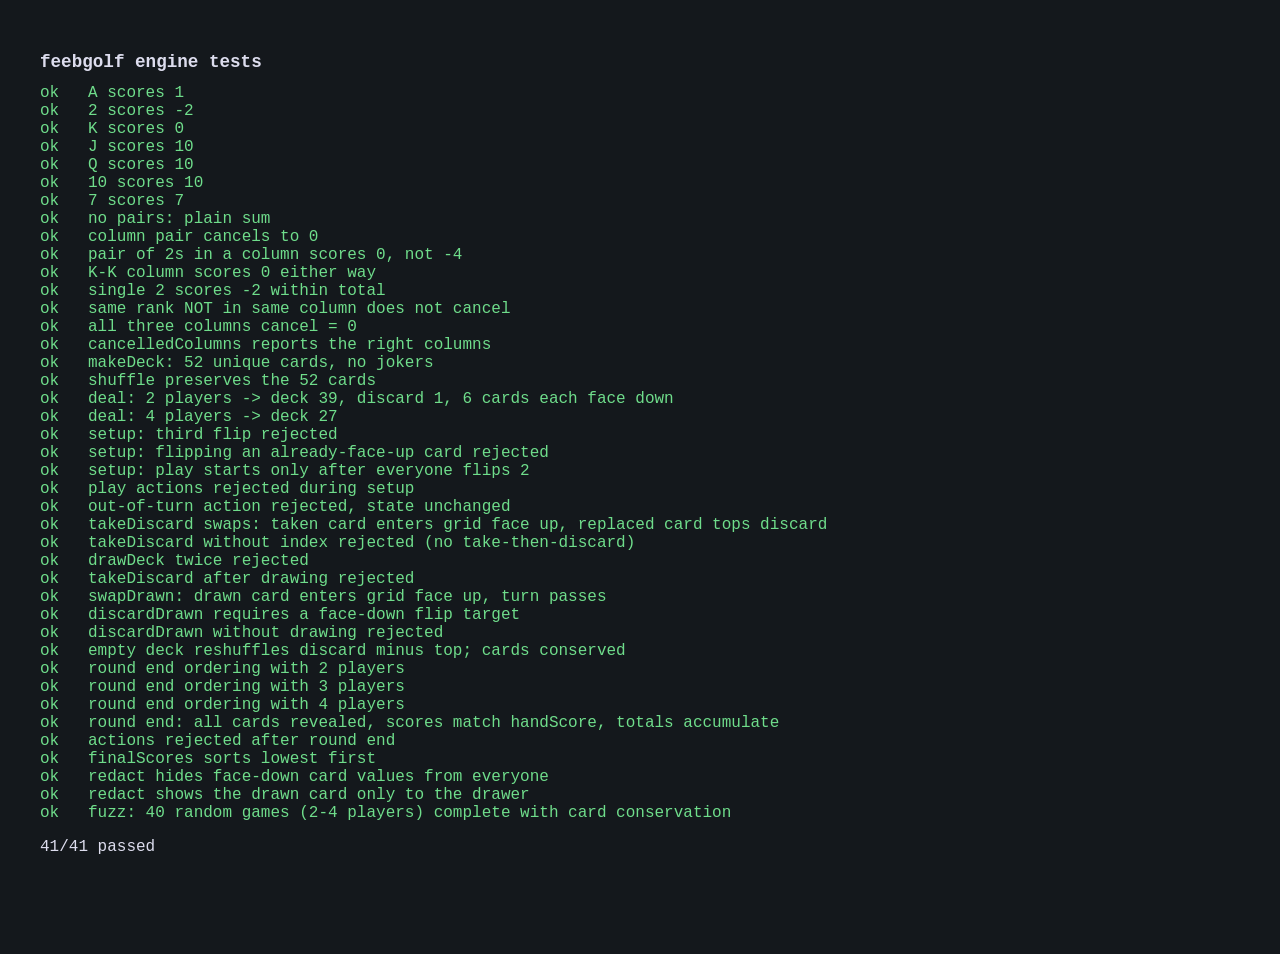
==== test.html @ 3161e0ad "Golf card game" ====
<!DOCTYPE html>
<html lang="en">
<head>
  <meta charset="utf-8">
  <title>feebgolf — engine tests</title>
  <style>
    body { font-family: ui-monospace, Menlo, monospace; background: #14181c; color: #dde; padding: 2rem; }
    .pass { color: #6fdd8b; }
    .fail { color: #ff7676; font-weight: bold; }
    h1 { font-size: 1.1rem; }
  </style>
</head>
<body>
  <h1>feebgolf engine tests</h1>
  <div id="out">running…</div>
  <script type="module">
    import { runTests } from './js/tests.js';
    const out = document.getElementById('out');
    const results = runTests();
    const failed = results.filter((r) => !r.pass).length;
    out.innerHTML = results.map((r) => r.pass
      ? `<div class="pass">ok &nbsp; ${r.name}</div>`
      : `<div class="fail">FAIL ${r.name} — ${r.detail}</div>`).join('')
      + `<p>${results.length - failed}/${results.length} passed</p>`;
  </script>
</body>
</html>
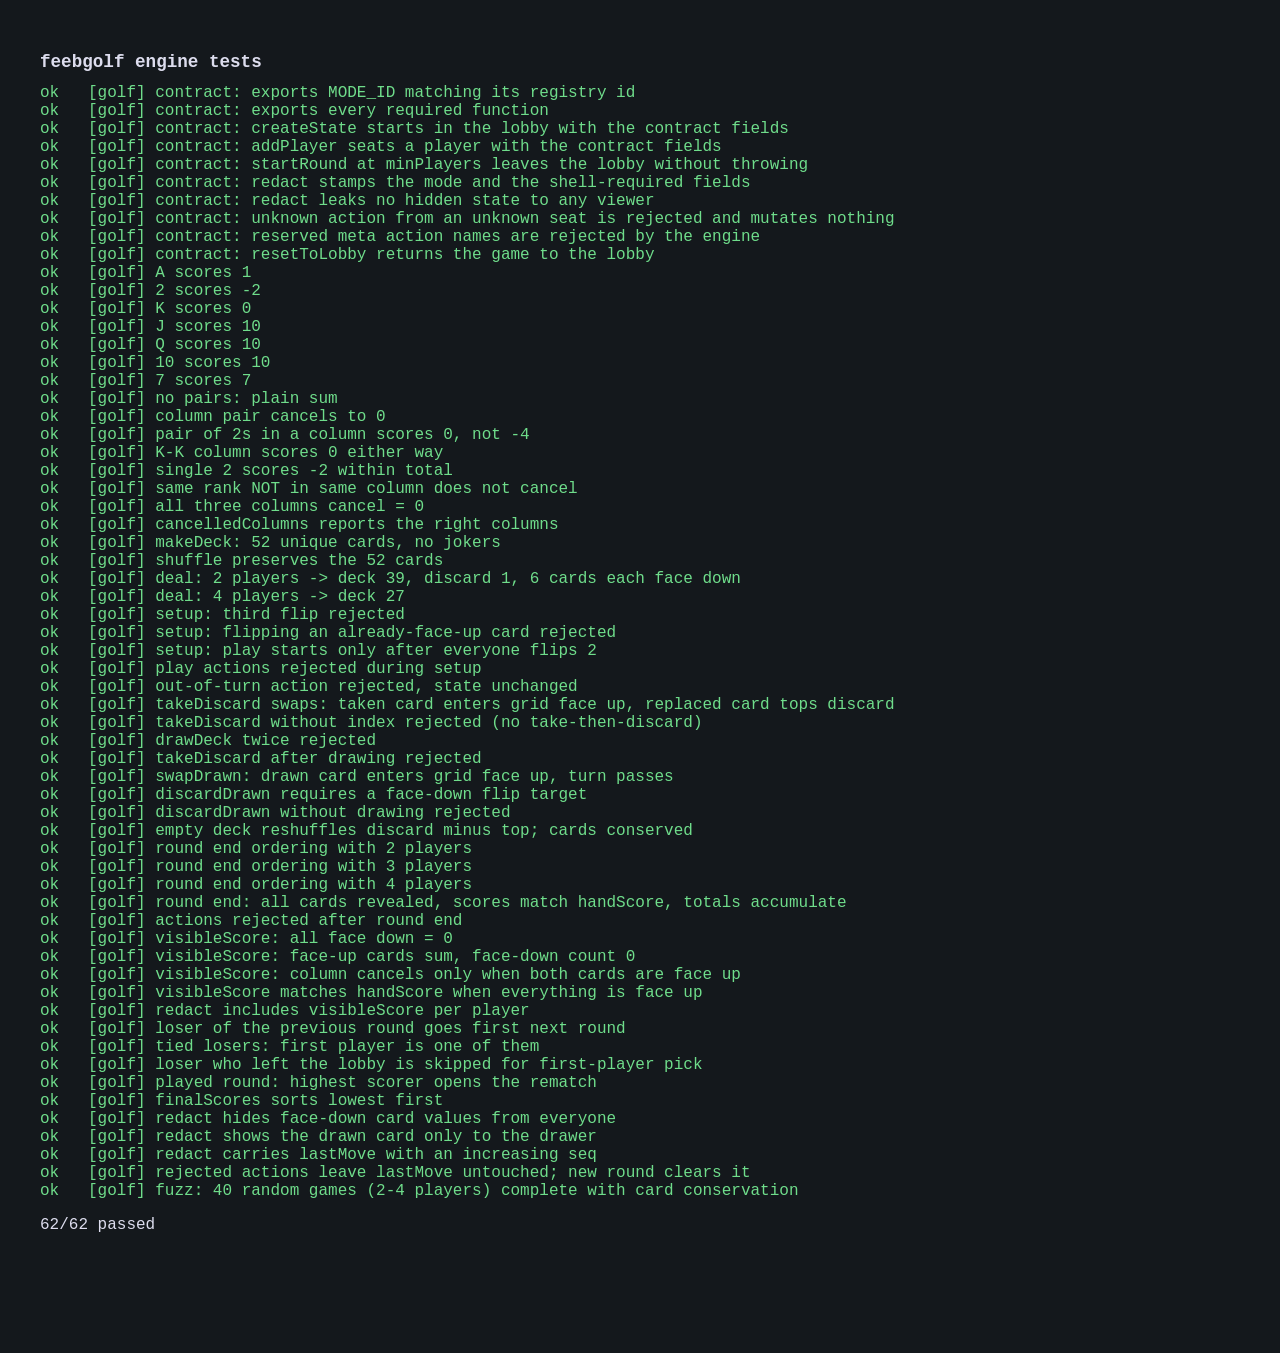
==== commit 26bdbcad: "Split the test harness so each mode can carry its own suite js/tests.js becomes an aggregate that wa" ====
--- a/test.html
+++ b/test.html
@@ -16,7 +16,9 @@
   <script type="module">
     import { runTests } from './js/tests.js';
     const out = document.getElementById('out');
-    const results = runTests();
+    // ?mode=golf runs just that mode's suite.
+    const only = new URLSearchParams(location.search).get('mode');
+    const results = await runTests(only);
     const failed = results.filter((r) => !r.pass).length;
     out.innerHTML = results.map((r) => r.pass
       ? `<div class="pass">ok &nbsp; ${r.name}</div>`
